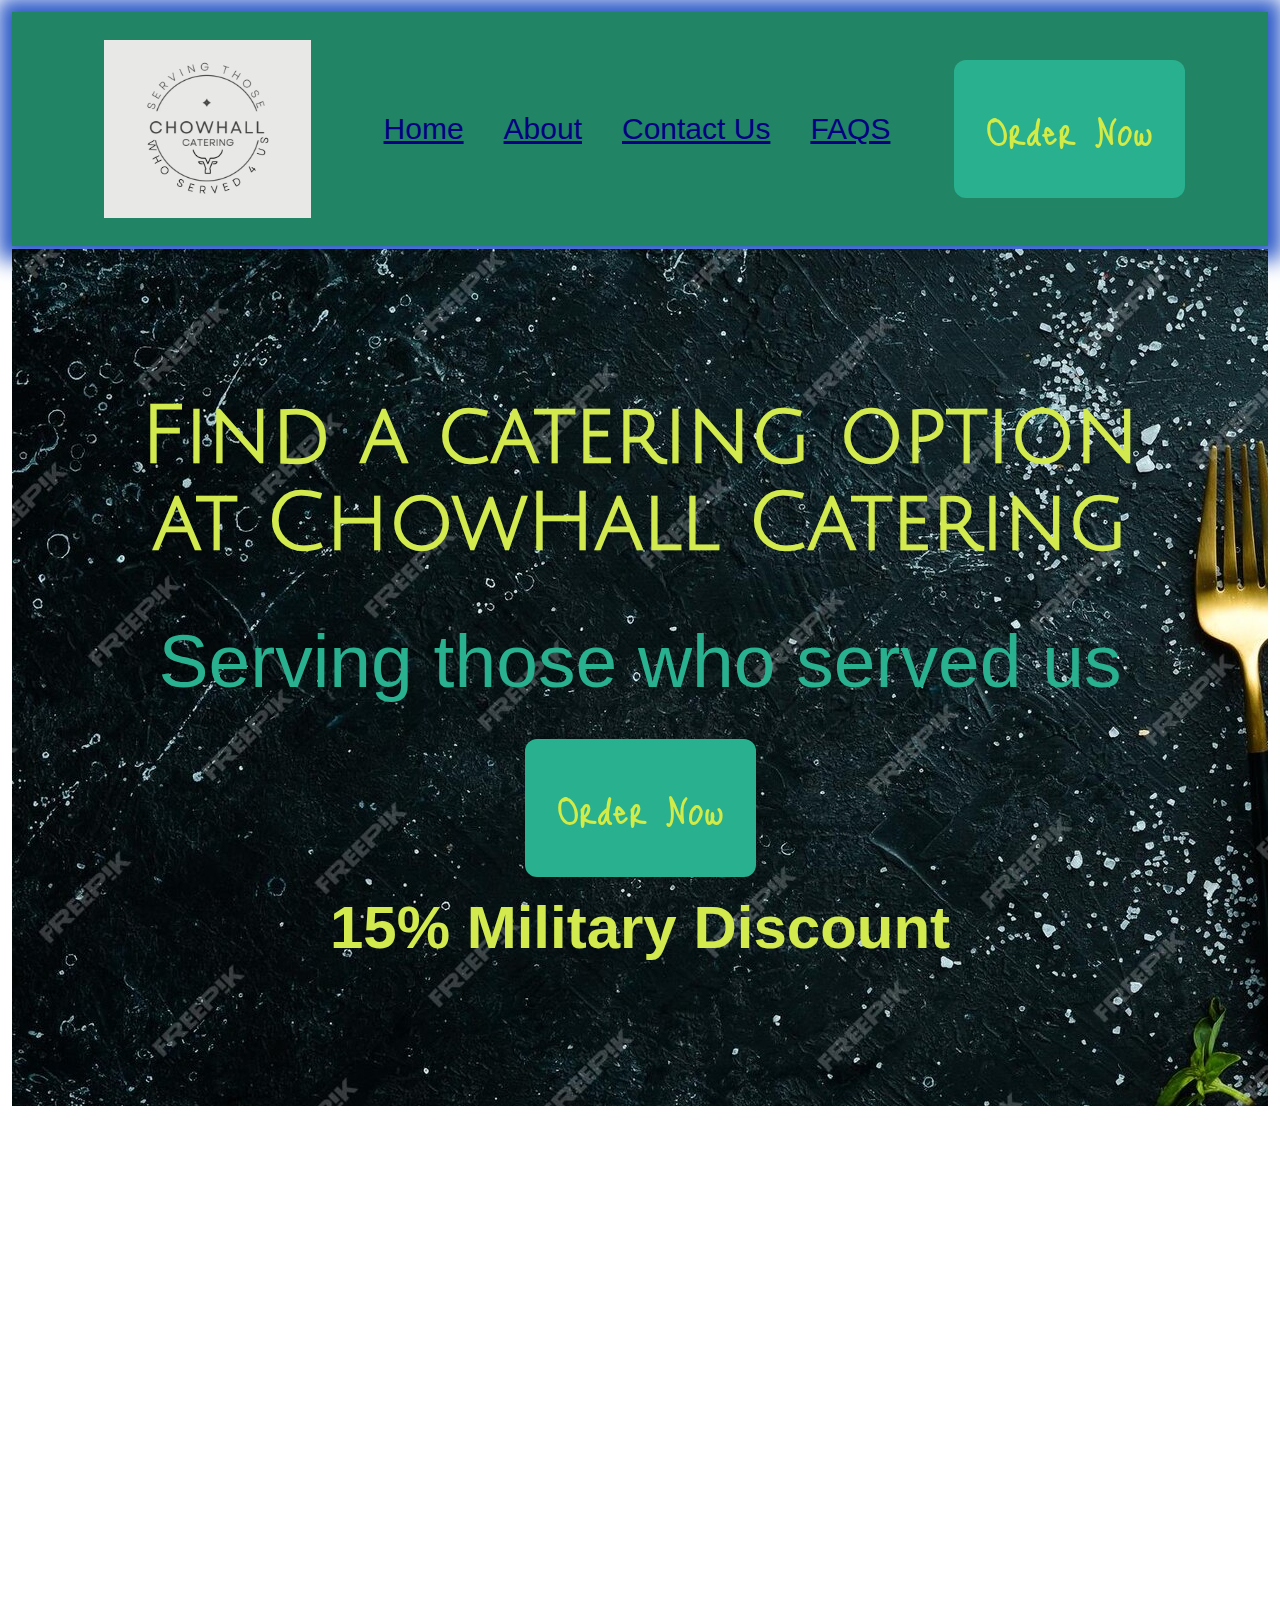
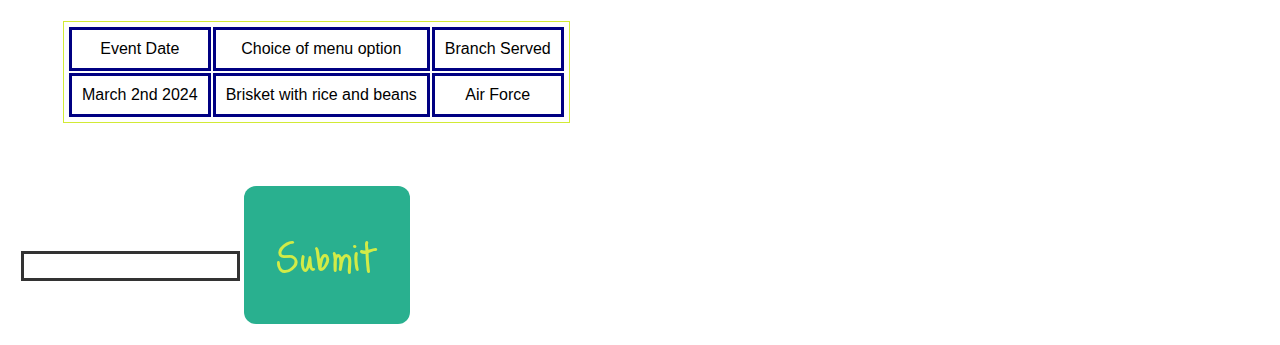
==== about.html @ bd107a2c "about" ====
<html>
<head>
	<link rel="preconnect" href="https://fonts.googleapis.com">
<link rel="preconnect" href="https://fonts.gstatic.com" crossorigin>
<link href="https://fonts.googleapis.com/css2?family=Julius+Sans+One&family=Just+Me+Again+Down+Here&display=swap" rel="stylesheet">
	<title>Catering for Military & Veterans for all events-ChowHall Catering</title>
<link href="css/normalize.css" rel="stylesheet"/> 
	<link href="css/style.css" rel="stylesheet" />
</head>
<body> 
	<nav> 
		<a href="index.html" title="Go to Home Page" class="chclogo">
			<img src="images/chclogo.svg" alt="ChowHall-Catering logo"/> 
		</a>
<ul>
	<li><a href="home.html" title="see menu options">Home</a></li>
	<li><a href="about.html" title="Learn About Us">About</a></li>
	<li><a href="contact-us.html" title="Contact Us">Contact Us</a></li>
	<li><a href="faqs.html" title="Got a Question">FAQS</a></li>
</ul>
<a href="contact.html" title="Order Now" class="button">Order Now</a>
</nav>

<header>
	<h1>Find a catering option at ChowHall Catering</h1>

<p>Serving those who served us</p>

<a href="contact.html" title="Order Now"class="button">Order Now</a> 

<h2>15% Military Discount</h2>

</header>

<section>
	<iframe src="https://www.google.com/maps/embed?pb=!1m18!1m12!1m3!1d217073.99864572592!2d-106.78986260546874!3d31.776452300000017!2m3!1f0!2f0!3f0!3m2!1i1024!2i768!4f13.1!3m3!1m2!1s0x86e759ad090fffff%3A0x7052ba792bc82639!2sEl%20Paso%20Central%20VA%20Clinic!5e0!3m2!1sen!2sus!4v1708818434716!5m2!1sen!2sus" width="600" height="450" style="border:0px;" allowfullscreen="" loading="lazy" referrerpolicy="no-referrer-when-downgrade"></iframe>
</section>

<section>
	
<table>
	<tr>
		<td>Event Date</td>
		<td>Choice of menu option</td>
		<td>Branch Served</td>
	</tr>
	<tr>
		<td>March 2nd 2024</td>
		<td> Brisket with rice and beans</td>
		<td>Air Force</td>
	</tr>
</table>

</section>

 <footer>
 	<form>
 		<input type="text" name="email"/> 
 		<input type="submit" name="submit" class="button">

 	</form>
</footer> 

</body>
</html>
---- css/style.css ----
@import url('https://fonts.googleapis.com/css2?family=Julius+Sans+One&family=Just+Me+Again+Down+Here&display=swap')

body{
	font-family: "Julius Sans One", sans-serif;
  	font-weight: 400;
  	font-style: normal;
  }

*{
	padding: 3px;
	border:1rem teal;
	margin: 3px;
}
nav {
background: #218464;
box-shadow: 0px 0px 20px 14px rgb(45 90 200); 
font-size:20px;
font-family: "julius sans-serif"sans-serif;
display:flex;
justify-content: space-between;
align-items: center;
padding: 1rem 5rem;
}

nav .logo img {
	max-width: 280px;
}

nav ul {
 list-style: none;
 margin: 0;
 padding:0;
 display: flex;
 gap: 1rem;

}

nav ul li a {
	text text-decoration:none;
	font-size:30px;
	color:#000082;
	font-style: none;
}
.button {
	border: 2rem;
	padding:2rem 2rem;
	background: #29B08F;
	border-radius: 12px;
	text-decoration: none;
  font-weight: 400;
  font-family:"Just Me Again Down Here", cursive;
  font-size: 50px;
  font-style: normal;
	color:#D2EB47;
}

header p {
	front-size:100px;
	margin-top:0;
	margin-bottom:4rem;
	margin-left:auto;
	margin-right:auto;
} 

header {
	background:#29B08F;
	background-image: url("../images/BG.jpeg");
	background-repeat:none;
	padding: 6rem 2rem;
	text-align: center;
	color:white;
}

h1 {
	font-family:"Julius Sans One", sans-serif;
	font-size: 80px;
	color:#D2EA4E;
	padding: 1rem;
	background: none;
	margin: 2rem;
} 
h2{
	font-family:"julius sans-serif,"sans-serif;
	font-size: 60px;
	color:#D2EA4E;
	padding: 1rem;
	margin: 2rem;
	text-align: center;
}
p{
	font-family:"julius sans-serif;"sans-serif;
	font-size: 75px;
	color:#29B08F;
	paddding:1rem;
	background:none;
	margin: 2rem;
	text-align: center;
}

section{
	padding: 3rem;
	text-align: center;
}

iframe{
	width:100%;
	height: 350px;
}

table{
	border:1px solid #D2EA36;
	text-align: center;
}

table td {
	border: 3px solid #000082;
	padding: 10px;
	text-align: center;
}


footer form input{
	border: 3px solid #333;
	text-align: center;
}
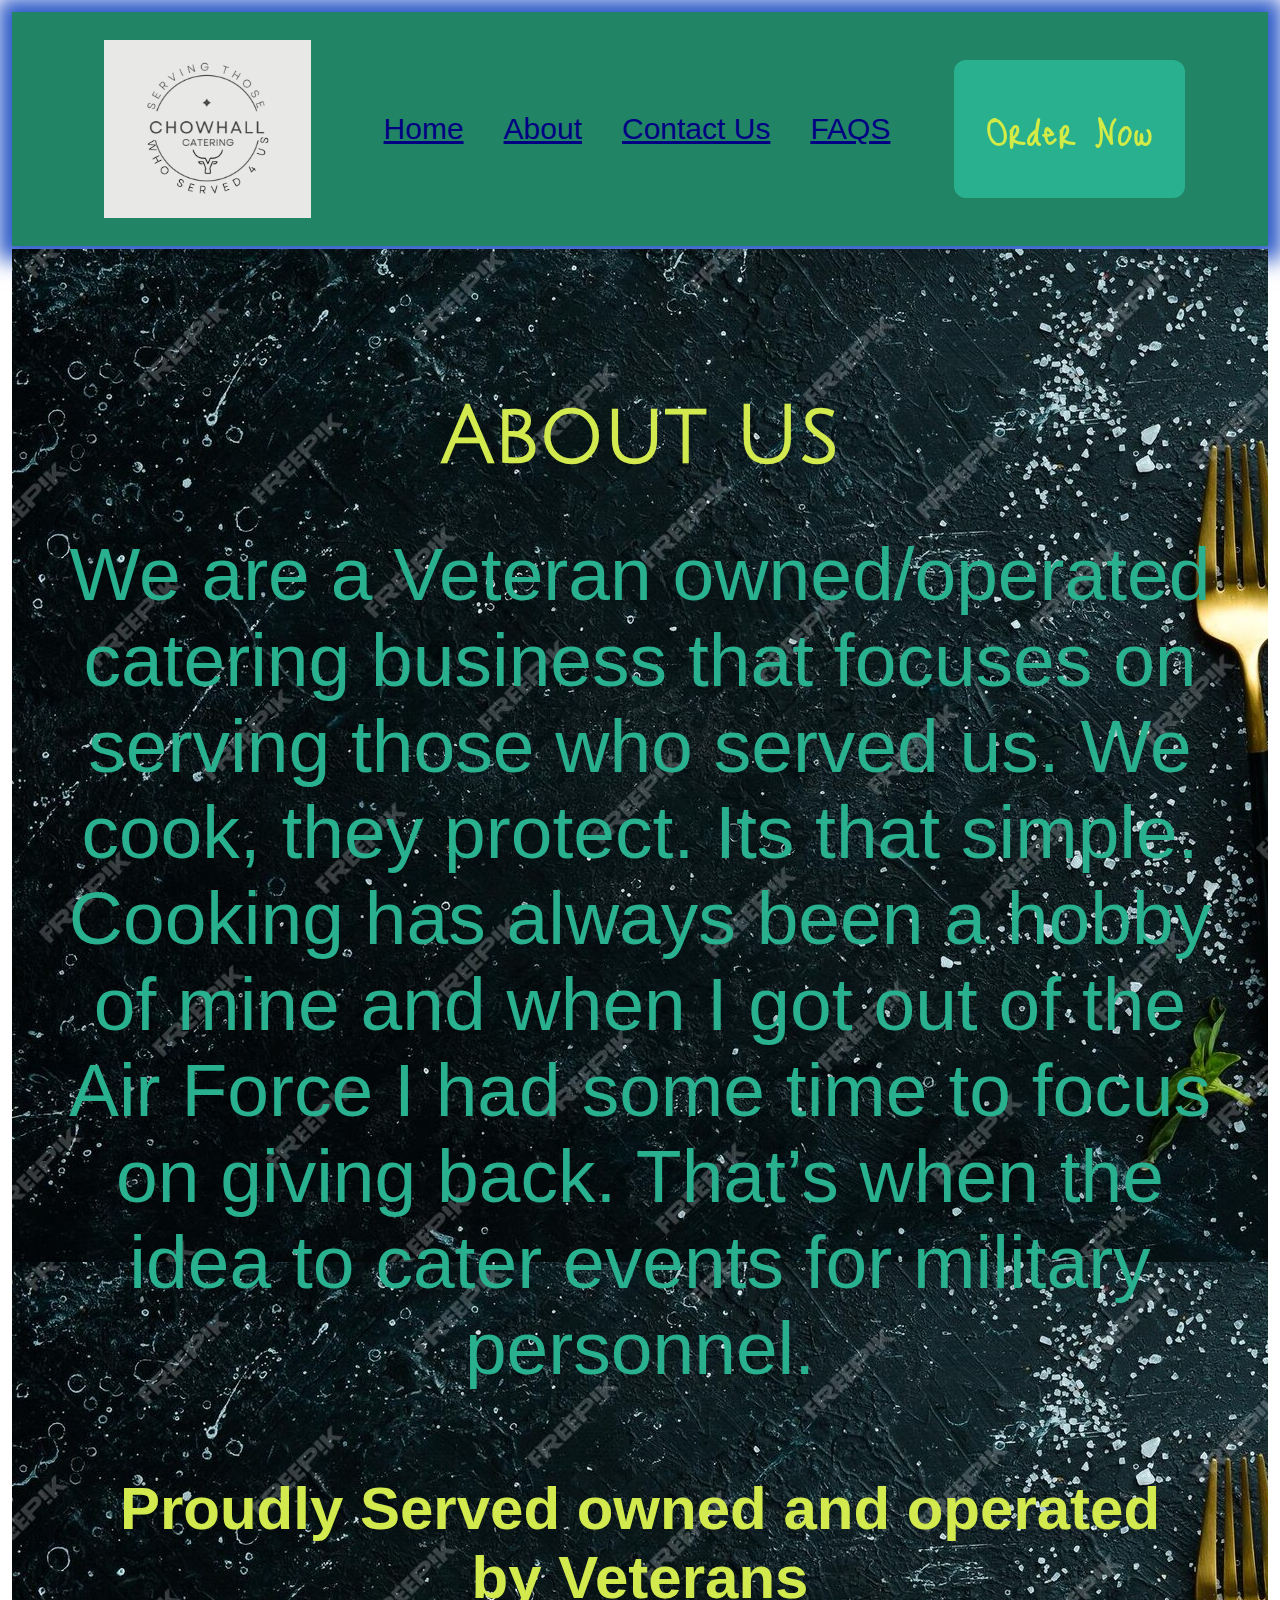
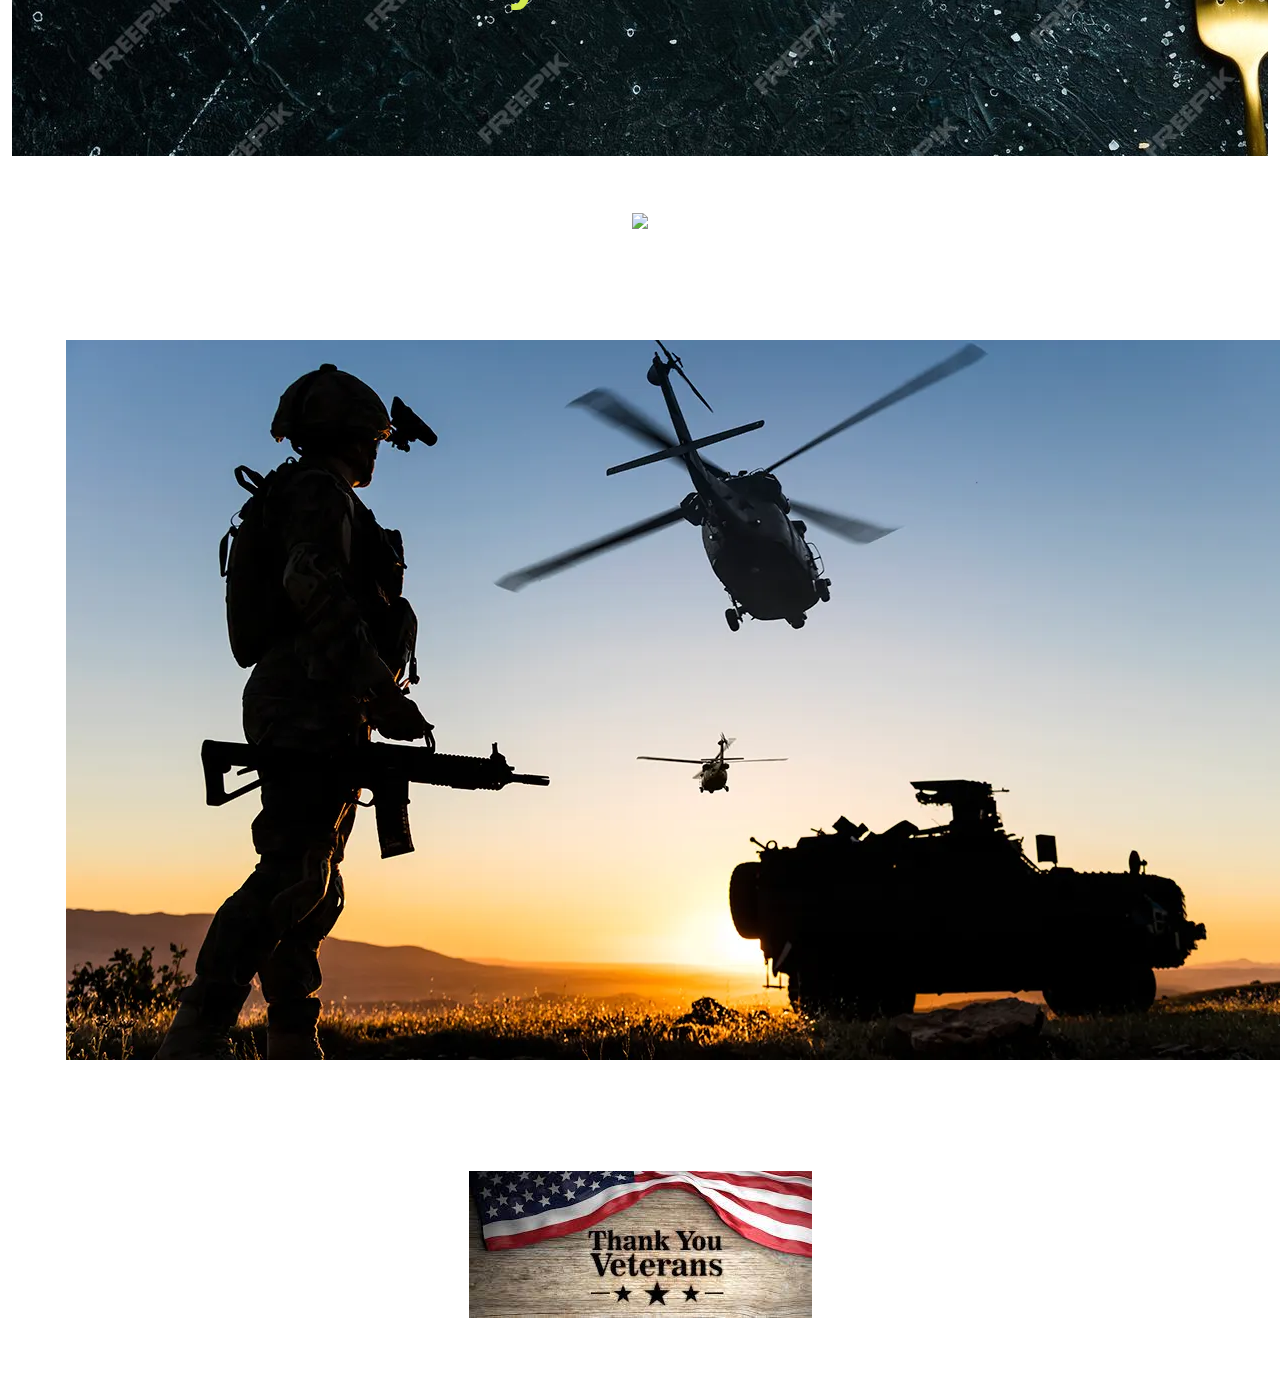
==== commit 3667d7fa: "lnks" ====
--- a/about.html
+++ b/about.html
@@ -22,43 +22,31 @@
 </nav>
 
 <header>
-	<h1>Find a catering option at ChowHall Catering</h1>
+	<h1>About Us</h1>
 
-<p>Serving those who served us</p>
+<p>We are a Veteran owned/operated catering business that focuses on serving those who served us. We cook, they protect. Its that simple. Cooking has always been a hobby of mine and when I got out of the Air Force I had some time to focus on giving back. That’s when the idea to cater events for military personnel.</p>
 
-<a href="contact.html" title="Order Now"class="button">Order Now</a> 
 
-<h2>15% Military Discount</h2>
+<h2> Proudly Served owned and operated by Veterans</h2>
 
 </header>
 
 <section>
-	<iframe src="https://www.google.com/maps/embed?pb=!1m18!1m12!1m3!1d217073.99864572592!2d-106.78986260546874!3d31.776452300000017!2m3!1f0!2f0!3f0!3m2!1i1024!2i768!4f13.1!3m3!1m2!1s0x86e759ad090fffff%3A0x7052ba792bc82639!2sEl%20Paso%20Central%20VA%20Clinic!5e0!3m2!1sen!2sus!4v1708818434716!5m2!1sen!2sus" width="600" height="450" style="border:0px;" allowfullscreen="" loading="lazy" referrerpolicy="no-referrer-when-downgrade"></iframe>
+	<img src="images/brisket.jpeg"/>
 </section>
 
 <section>
 	
-<table>
-	<tr>
-		<td>Event Date</td>
-		<td>Choice of menu option</td>
-		<td>Branch Served</td>
-	</tr>
-	<tr>
-		<td>March 2nd 2024</td>
-		<td> Brisket with rice and beans</td>
-		<td>Air Force</td>
-	</tr>
-</table>
+<img src="images/iStock-1317950512.webp">
 
+</section>
+<section>
+	
+	<img src="images/download.jpg">
 </section>
 
  <footer>
- 	<form>
- 		<input type="text" name="email"/> 
- 		<input type="submit" name="submit" class="button">
-
- 	</form>
+ 
 </footer> 
 
 </body>
